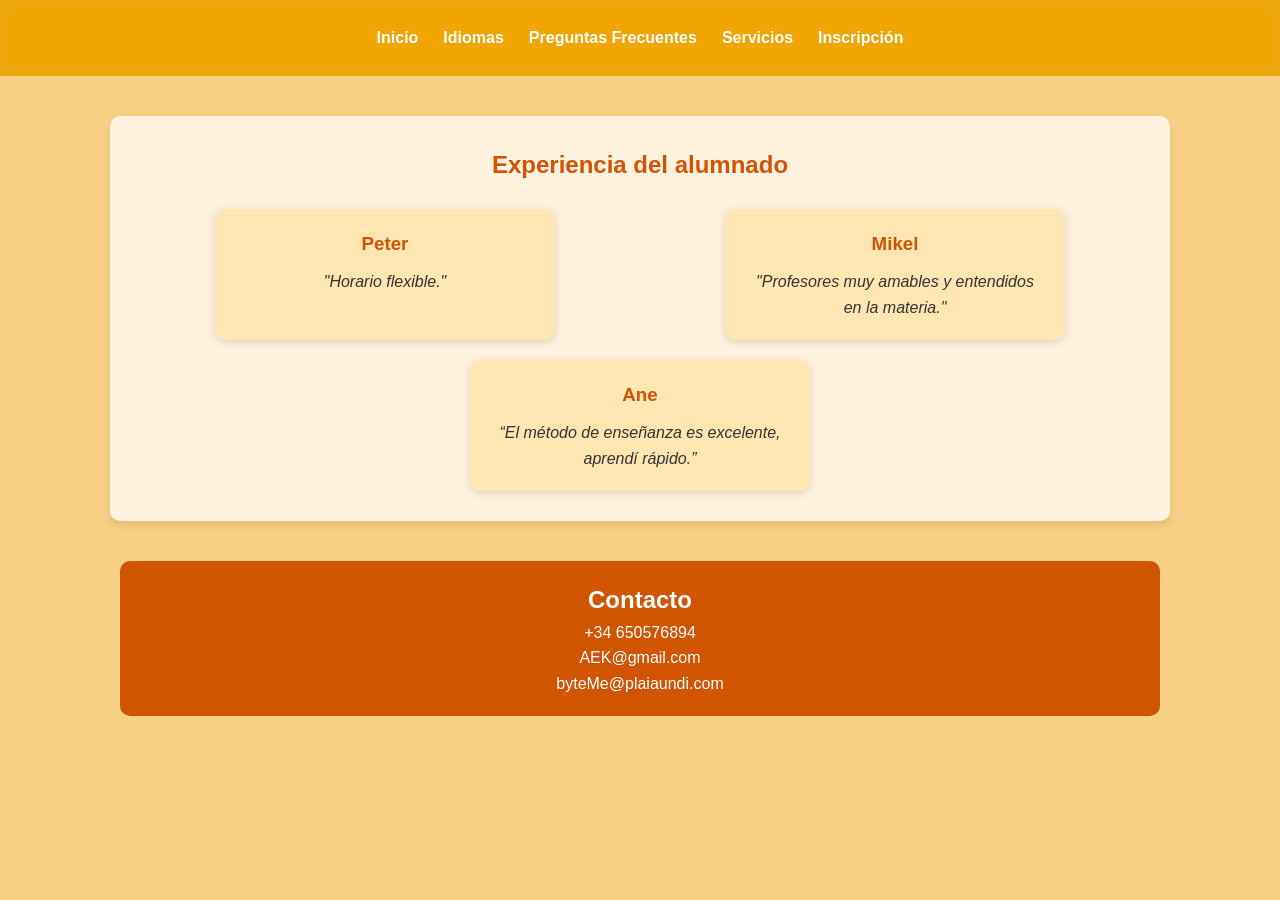
==== Experiencia.html @ 6ccd1cb9 "primer commit" ====
<!DOCTYPE html>
<html lang="en">
<head>
    <meta charset="UTF-8">
    <meta name="viewport" content="width=device-width, initial-scale=1.0">
    <title>Experiencia del alumnado</title>
    <link rel="stylesheet" href="styles.css">
    <link rel="stylesheet" href="styles2.css">
</head>
<body>
     <nav>
        <ul>
            <li> <a href="index.html">Inicio</a></li>
            <li><a href="idiomas.html" target="_blank">Idiomas</a></li>
            <li><a href="index.html">Preguntas Frecuentes</a></li>
            <li><a href="servicios.html" target="_blank">Servicios</a></li>
            <li><a href="formulario.html" target="_blank">Inscripción</a></li>
        </ul>
    </nav>

     <!--Reseñas-->
    <article id="Experiencia">
        <h2>Experiencia del alumnado</h2>
        <div class="reseñas">
            <div class="tarjeta">
        <h3>Peter</h3>
        <p>"Horario flexible."</p>
        </div>
        <div class="tarjeta">
        <h3>Mikel</h3>
        <p>"Profesores muy amables y entendidos en la materia."</p>
        </div>
        <div class="tarjeta">
        <h3>Ane</h3>
        <p>“El método de enseñanza es excelente, aprendí rápido.”</p>
        </div>
        </div>
        </article>

         <footer id="Contacto">
        <h2>Contacto</h2>
        <p>+34 650576894</p>
        <p>AEK@gmail.com</p>
        <p>byteMe@plaiaundi.com</p>
    </footer>
</body>
</html>
---- styles.css ----
* {
    margin: 0;
    padding: 0;
}

body {
    background-color: rgb(248, 208, 133);
    font-family:'Segoe UI', Tahoma, Verdana, sans-serif;
    color: black;
    line-height: 1.6;
}

header{
    background-color: orange;
    text-align: center;
    padding: 10px;
    color: white;
}

section, article, #Inicio, footer {
    max-width: 1000px;
    margin: 20px auto;
    padding: 20px;
    background-color: #fff3e0;
    border-radius: 10px;
}

 section h2, article h2 {
    margin-bottom: 15px;
    color: #d35400;
}

nav {
    background-color: #eea70f;
    padding: 10px;
    justify-content: center;
}

/* Flexbox de Menu de Navegación */
nav ul {
  list-style: none;
  display: flex;
  justify-content: center;
  gap: 25px;
  background-color: #f0a500;
  padding: 15px 0;
}

nav ul li a {
  text-decoration: none;
  color: white;
  font-weight: bold;
  transition: color 0.3s;
}
nav ul li a:hover {
    color: #333;
}

/*Boton de Inscripción */
.boton-inscribirse {
  display: inline-block;
  background-color: #d35400;
  color: white;
  text-decoration: none;
  padding: 12px 25px;
  border-radius: 8px;
  font-size: 1rem;
  font-weight: bold;
}

.boton-inscribirse:hover {
  background-color: #a84300;
  transform: scale(1.05);
}

.logo {
    display: block;
    margin: 20px auto;
}

.Inscripcion {
background-color: #eea70f;
}

/* Seccion de Preguntas */
#Preguntas {
  max-width: 800px;
  margin: 40px auto;
  background-color: #fff3e0;
  border-radius: 10px;
  padding: 25px;
}

#Preguntas ul {
  list-style: none;
  padding-left: 0;
}

#Preguntas li {
  margin-bottom: 20px;
}

footer {
    text-align: center;
    background-color: #d15400;
    color: white;
    padding: 20px;
    border-radius: 10px;
}
---- styles2.css ----
/* Sección de Experiencia del alumnado */
#Experiencia {
  max-width: 1000px;
  margin: 40px auto;
  padding: 30px;
  background-color: #fff3e0;
  border-radius: 10px;
  box-shadow: 0 4px 10px rgba(0, 0, 0, 0.1);
}

#Experiencia h2 {
  text-align: center;
  color: #d35400;
  margin-bottom: 25px;
}

/* Flexbox de Reseñas */
.reseñas {
  display: flex;
  justify-content: space-around;
  gap: 20px;
  flex-wrap: wrap; 
}

/* Cada tarjeta individual */
.tarjeta {
  background-color: #ffe6b3;
  border-radius: 10px;
  padding: 20px;
  width: 300px;
  text-align: center;
  box-shadow: 0 2px 8px rgba(0,0,0,0.15);
  transition: transform 0.3s, box-shadow 0.3s;
}

.tarjeta:hover {
  transform: translateY(-5px);
  
}

.tarjeta h3 {
  color: #d35400;
  margin-bottom: 10px;
}

.tarjeta p {
  font-style: italic;
  color: #333;
}

/*Flexbox de Inicio */
#Inicio {
  display: flex;
  flex-direction: column;
  align-items: center;
  text-align: center;
  background-color: #fff3e0;
  padding: 20px;
  border-radius: 10px;
  margin: 20px auto;
  max-width: 800px;
}

/*Grid de Idiomas*/
.grid-idiomas {
  display: grid;
  grid-template-columns: repeat(auto-fit, minmax(250px, 1fr));
  gap: 25px;
  max-width: 1000px;
  margin: 0 auto;
  padding: 20px;
}

.idioma {
  background-color: #fff3e0;
  border-radius: 10px;
  padding: 15px;
  text-align: center;
  box-shadow: 0 4px 10px rgba(0, 0, 0, 0.1);
  transition: transform 0.3s;
}

.idioma:hover {
  transform: translateY(-5px);
}

.idioma img {
  border-radius: 10px;
  margin-bottom: 10px;
}

/*Responsive*/
@media (max-width: 768px) {
  header h1 {
    font-size: 1.6em;
    text-align: center;
  }

  nav ul {
    flex-direction: column;
    align-items: center;
  }

  .boton-inscribirse {
    display: block;
    margin: 10px auto;
    text-align: center;
  }

  .tarjeta {
    width: 90%;
  }
}
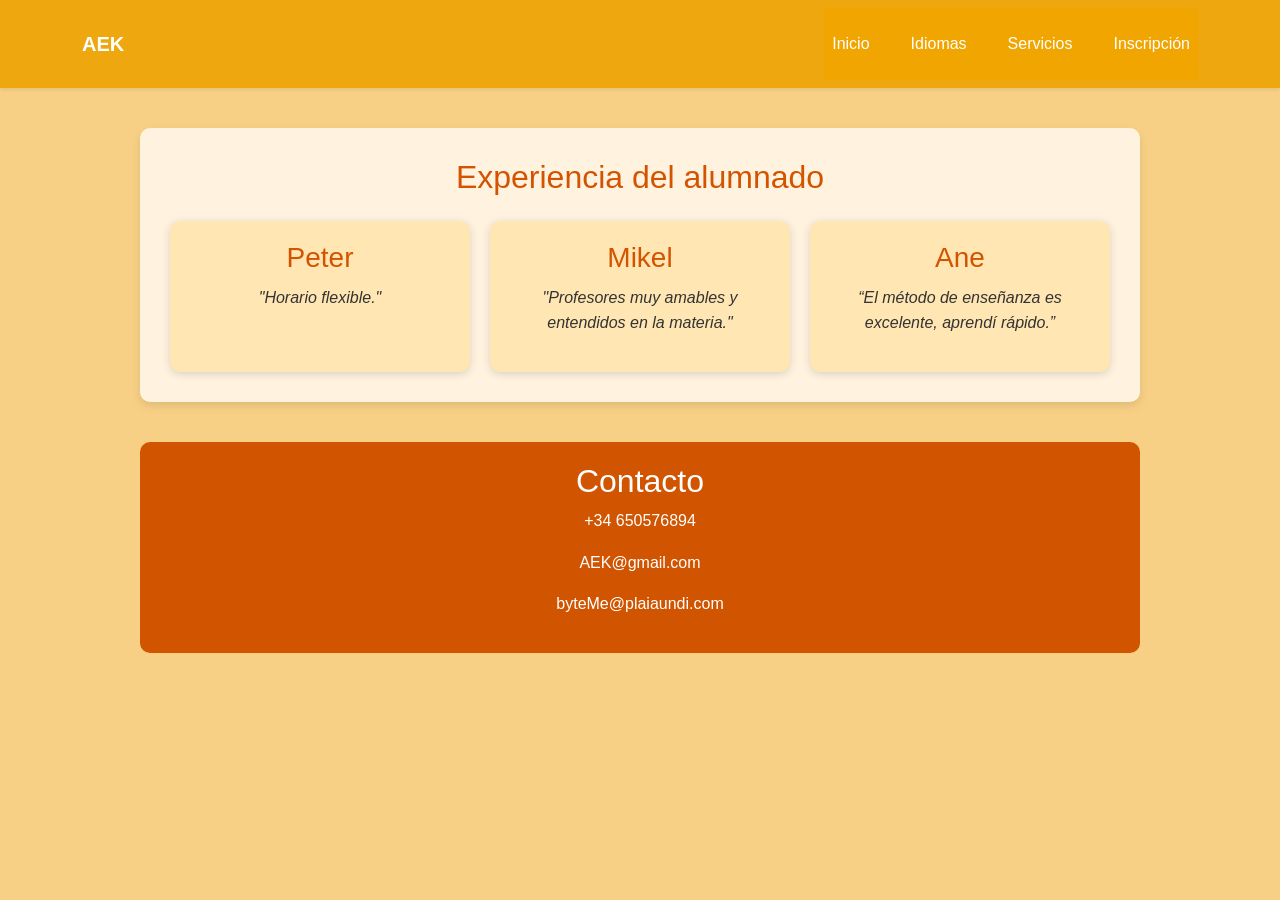
==== commit f03c7a46: "Añadir Bootstrap y JavaScript" ====
--- a/Experiencia.html
+++ b/Experiencia.html
@@ -4,20 +4,29 @@
     <meta charset="UTF-8">
     <meta name="viewport" content="width=device-width, initial-scale=1.0">
     <title>Experiencia del alumnado</title>
+    
+    <link href="https://cdn.jsdelivr.net/npm/bootstrap@5.3.0/dist/css/bootstrap.min.css" rel="stylesheet">
+    <link rel="stylesheet" href="https://cdn.jsdelivr.net/npm/bootstrap-icons@1.11.0/font/bootstrap-icons.css">
     <link rel="stylesheet" href="styles.css">
     <link rel="stylesheet" href="styles2.css">
 </head>
 <body>
-     <nav>
-        <ul>
-            <li> <a href="index.html">Inicio</a></li>
-            <li><a href="idiomas.html" target="_blank">Idiomas</a></li>
-            <li><a href="index.html">Preguntas Frecuentes</a></li>
-            <li><a href="servicios.html" target="_blank">Servicios</a></li>
-            <li><a href="formulario.html" target="_blank">Inscripción</a></li>
-        </ul>
-    </nav>
-
+     <nav class="navbar navbar-expand-lg navbar-dark shadow-sm bg-custom">
+    <div class="container">
+        <a class="navbar-brand fw-bold" href="#">AEK</a>
+        <button class="navbar-toggler" type="button" data-bs-toggle="collapse" data-bs-target="#navbarNav">
+            <span class="navbar-toggler-icon"></span>
+        </button>
+        <div class="collapse navbar-collapse" id="navbarNav">
+            <ul class="navbar-nav ms-auto">
+                <li class="nav-item"><a class="nav-link text-white" href="index.html">Inicio</a></li>
+                <li class="nav-item"><a class="nav-link text-white" href="idiomas.html">Idiomas</a></li>
+                <li class="nav-item"><a class="nav-link text-white" href="servicios.html">Servicios</a></li>
+                <li class="nav-item"><a class="nav-link text-white" href="formulario.html">Inscripción</a></li>
+            </ul>
+        </div>
+    </div>
+</nav>
      <!--Reseñas-->
     <article id="Experiencia">
         <h2>Experiencia del alumnado</h2>
@@ -43,5 +52,7 @@
         <p>AEK@gmail.com</p>
         <p>byteMe@plaiaundi.com</p>
     </footer>
+
+    <script src="https://cdn.jsdelivr.net/npm/bootstrap@5.3.0/dist/js/bootstrap.bundle.min.js"></script>
 </body>
 </html>
--- a/styles.css
+++ b/styles.css
@@ -31,7 +31,6 @@
 }
 
 nav {
-    background-color: #eea70f;
     padding: 10px;
     justify-content: center;
 }
@@ -59,7 +58,6 @@
 /*Boton de Inscripción */
 .boton-inscribirse {
   display: inline-block;
-  background-color: #d35400;
   color: white;
   text-decoration: none;
   padding: 12px 25px;
@@ -69,7 +67,6 @@
 }
 
 .boton-inscribirse:hover {
-  background-color: #a84300;
   transform: scale(1.05);
 }
 
@@ -107,3 +104,30 @@
     padding: 20px;
     border-radius: 10px;
 }
+
+.bg-custom {
+    background-color: #eea70f;
+}
+.bg-custom1 {
+  background-color: #eea70f;
+}
+
+.bg-custom2 {
+  background-color: #d35400;
+}
+
+.bg-custom1:hover {
+    background-color: #d8960d !important; 
+    color: white !important;
+    border-color: #d8960d !important;
+}
+
+.bg-custom2:hover {
+    background-color: #a84300 !important; 
+    color: white !important;
+    border-color: #a84300 !important;
+}
+
+text.custom {
+  color: #d35400;
+}
